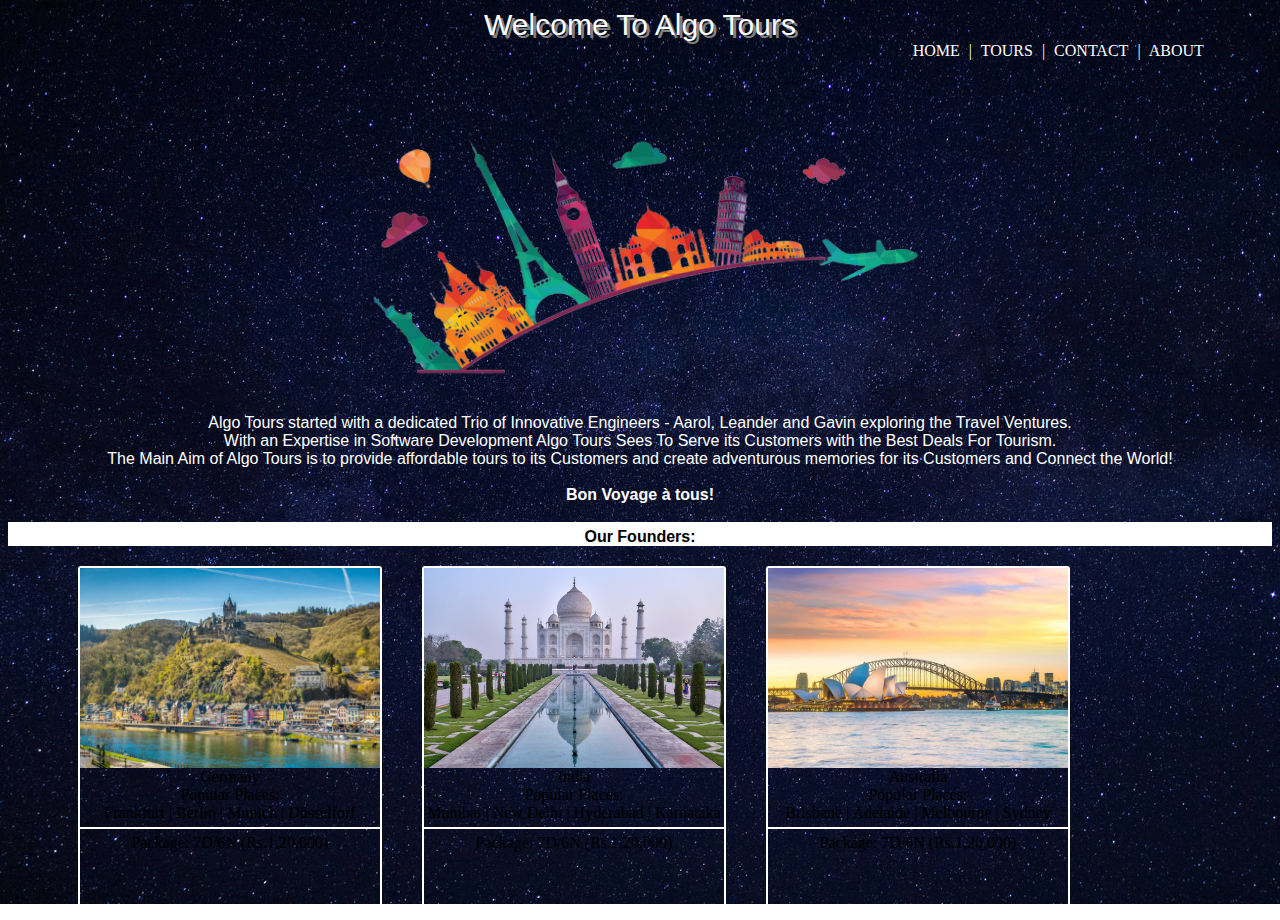
==== About.html @ dd87c513 "Basic Abt Us Page Created" ====
<!DOCTYPE html>
<html lang="en">

<head>
    <meta charset="UTF-8">
    <link rel="stylesheet" href="CSS/About.css">
    <meta name="viewport" content="width=device-width, initial-scale=1.0">
    <title>Algo Tours</title>
</head>

<body>
    <header
        style="color:white; text-align: center; font-family: sans-serif; font-size: 30px;text-shadow: 3px 3px grey;">
        Welcome
        To Algo Tours</header>
    <nav style="size:40px; float: right; margin-right:5%">
        <a href="index.html" style="text-decoration: none; color:white; margin-right: 5px;">HOME</a>
        <text style="color:white; margin-right: 5px;">|</text>
        <a href="Tours.html" style="text-decoration: none; color:white; margin-right: 5px;">TOURS</a>
        <text style="color:white; margin-right: 5px;">|</text>
        <a href="" style="text-decoration: none; color:white; margin-right: 5px;">CONTACT</a>
        <text style="color:white; margin-right: 5px;">|</text>
        <a href="About.html" style="text-decoration: none; color:white; margin-right: 5px;">ABOUT</a>
    </nav> <br>
    <div style="text-align: center;"><img src="CSS/Images/Abt2_Us-removebg-preview.png" width="700px" height="350px">
    </div>
    <div class="abt">
        Algo Tours started with a dedicated Trio of Innovative Engineers - Aarol, Leander and Gavin exploring the Travel
        Ventures.<br>
        With an Expertise in Software Development Algo Tours Sees To Serve its Customers with the Best Deals For
        Tourism.<br>
        The Main Aim of Algo Tours is to provide affordable tours to its Customers and create adventurous memories for
        its Customers and Connect the World!
        <br><br><b>Bon Voyage à tous!</b>
    </div>
    <br>
    <div
        style="color: black; text-align: center; display: list-item; font-family: sans-serif; border-top: 1px white solid;padding-top: 5px; background-color: white; position: sticky; top: 0;">
        <b>Our Founders:</b>
    </div>
    <div class="founders">
        <div class="main"> <!--Cards-->
            <div class="tr1">
                <img src="CSS/Images/Germany2.jpg" height="200px" width="300px" title="Germany" alt="Image Not Supported">
                <div class="card-data">Germany</div>
                <div class="card-txt">
                    Popular Places:<br>
                    <div style="padding-bottom: 5px; ">Frankfurt | Berlin | Munich | Düsselforf </div>
                    <div style="border-top: 2px solid white; padding-top: 5px;">Package: 7D/6N (Rs.1,20,000)</div>
                </div>
            </div>
            <div class="tr1">
                <img src="CSS/Images/India.jpeg" height="200px" width="300px" title="India" alt="Image Not Supported">
                <div class="card-data">India</div>
                <div class="card-txt">
                    Popular Places:<br>
                    <div style="padding-bottom: 5px;">Mumbai | New Delhi | Hyderabad | Karnataka </div>
                    <div style="border-top: 2px solid white; padding-top: 5px;">Package: 7D/6N (Rs.1,20,000)</div>
                </div>
            </div>
            <div class="tr1">
                <img src="CSS/Images/Australia.jpg" height="200px" width="300px" title="Australia"
                    alt="Image Not Supported">
                <div class="card-data">Australia</div>
                <div class="card-txt">
                    Popular Places:<br>
                    <div style="padding-bottom: 5px;">Brisbane | Adelaide | Melbourne | Sydney </div>
                    <div style="border-top: 2px solid white; padding-top: 5px;">Package: 7D/6N (Rs.1,20,000)</div>
                </div>
            </div>
        </div>
    </div>
</body>

</html>
---- CSS/About.css ----
body{
    background-image: url(Images/Home3-bg.webp);
    background-size: cover;
    background-repeat: no-repeat;
}
.abt{
    color:white;
    text-align: center;
    font-family: sans-serif;
    font-size: medium;
}
.main{
    padding-left: 50px;
    width: auto;
    height:350px;
    display:flex;
    flex-direction:row;
    text-align: center;
}
.tr1{
    width:300px;
    height:350px;
    border:2px solid white;
    margin:20px;
    display: flex; 
    flex-direction: column;
    border-radius: 3px;
}
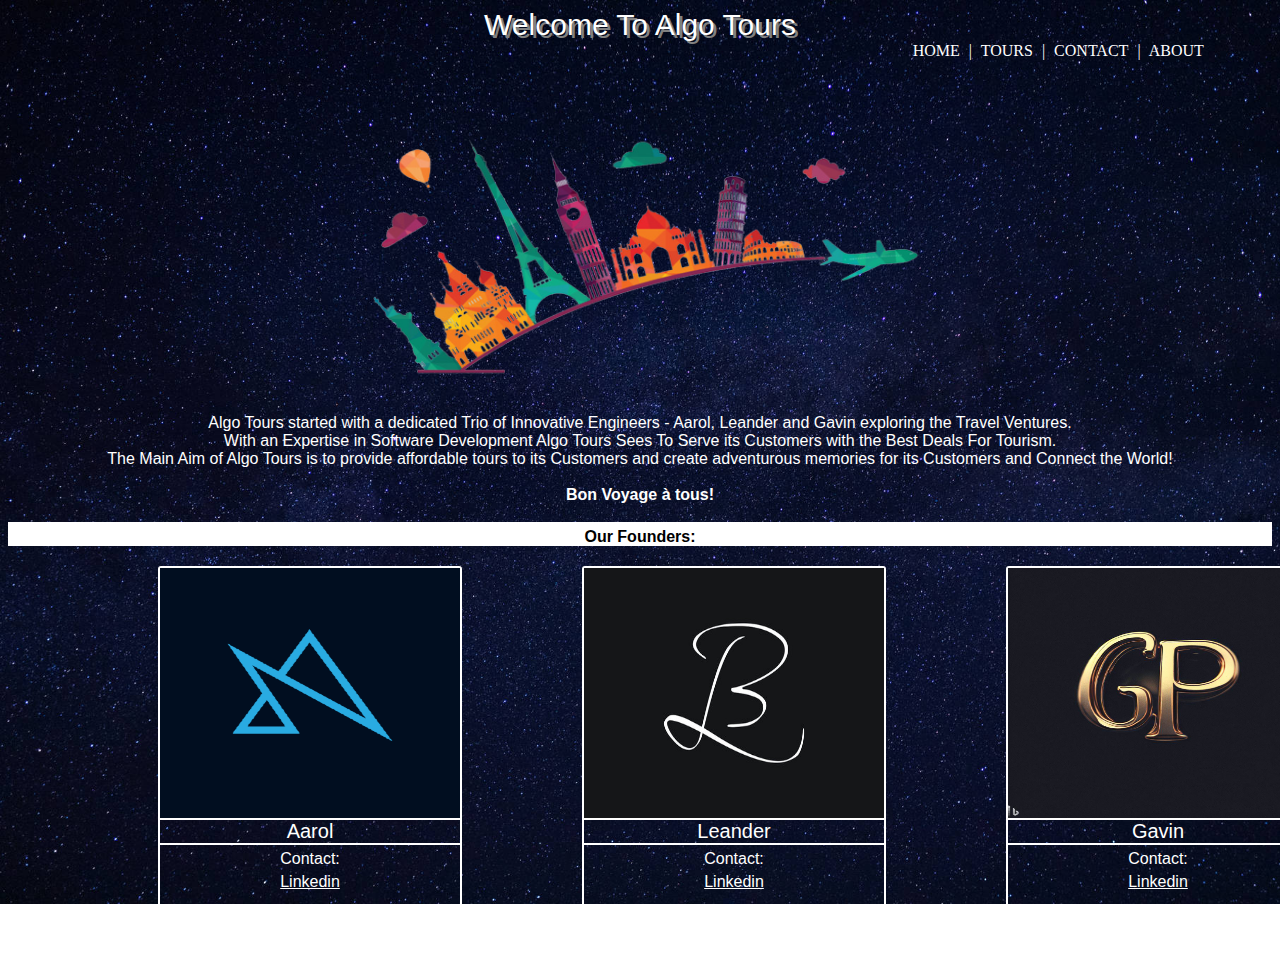
==== commit aa999541: "About Us Page Updated" ====
--- a/About.html
+++ b/About.html
@@ -41,31 +41,28 @@
     <div class="founders">
         <div class="main"> <!--Cards-->
             <div class="tr1">
-                <img src="CSS/Images/Germany2.jpg" height="200px" width="300px" title="Germany" alt="Image Not Supported">
-                <div class="card-data">Germany</div>
+                <img src="CSS/Images/Coding prof pic.png" height="250px" width="300px" title="Germany" alt="Image Not Supported">
+                <div class="card-data">Aarol</div>
                 <div class="card-txt">
-                    Popular Places:<br>
-                    <div style="padding-bottom: 5px; ">Frankfurt | Berlin | Munich | Düsselforf </div>
-                    <div style="border-top: 2px solid white; padding-top: 5px;">Package: 7D/6N (Rs.1,20,000)</div>
+                    Contact:<br>
+                    <div style="margin-top: 5px;"><a href="https://www.linkedin.com/in/aarol-d-souza-a25893259/" target="_blank" style="color: white;">Linkedin</a> </div>
                 </div>
             </div>
             <div class="tr1">
-                <img src="CSS/Images/India.jpeg" height="200px" width="300px" title="India" alt="Image Not Supported">
-                <div class="card-data">India</div>
+                <img src="CSS/Images/Lee.jpg" height="250px" width="300px" title="India" alt="Image Not Supported">
+                <div class="card-data">Leander</div>
                 <div class="card-txt">
-                    Popular Places:<br>
-                    <div style="padding-bottom: 5px;">Mumbai | New Delhi | Hyderabad | Karnataka </div>
-                    <div style="border-top: 2px solid white; padding-top: 5px;">Package: 7D/6N (Rs.1,20,000)</div>
+                    Contact:<br>
+                    <div style="margin-top: 5px;"><a href="https://www.linkedin.com/in/leander-braganza-304931284/" target="_blank" style="color: white;">Linkedin</a> </div>
                 </div>
             </div>
             <div class="tr1">
-                <img src="CSS/Images/Australia.jpg" height="200px" width="300px" title="Australia"
+                <img src="CSS/Images/GP.jpg" height="250px" width="300px" title="Australia"
                     alt="Image Not Supported">
-                <div class="card-data">Australia</div>
+                <div class="card-data">Gavin</div>
                 <div class="card-txt">
-                    Popular Places:<br>
-                    <div style="padding-bottom: 5px;">Brisbane | Adelaide | Melbourne | Sydney </div>
-                    <div style="border-top: 2px solid white; padding-top: 5px;">Package: 7D/6N (Rs.1,20,000)</div>
+                    Contact:<br>
+                    <div style="margin-top: 5px;"><a href="https://www.linkedin.com/in/gavin-pereira-61223621a/" target="_blank" style="color: white;">Linkedin</a> </div>
                 </div>
             </div>
         </div>
--- a/CSS/About.css
+++ b/CSS/About.css
@@ -19,10 +19,24 @@
 }
 .tr1{
     width:300px;
-    height:350px;
+    height:400px;
     border:2px solid white;
     margin:20px;
     display: flex; 
     flex-direction: column;
     border-radius: 3px;
+    margin-left: 100px;
+}
+.card-data{
+    color: white;
+    font-family: sans-serif;
+    font-size: 20px;
+    border-top: 2px solid white;
+    border-bottom: 2px solid white;
+}
+.card-txt{
+    margin-top:5px;
+    color:white;
+    font-family: sans-serif;
+    text-align: center;
 }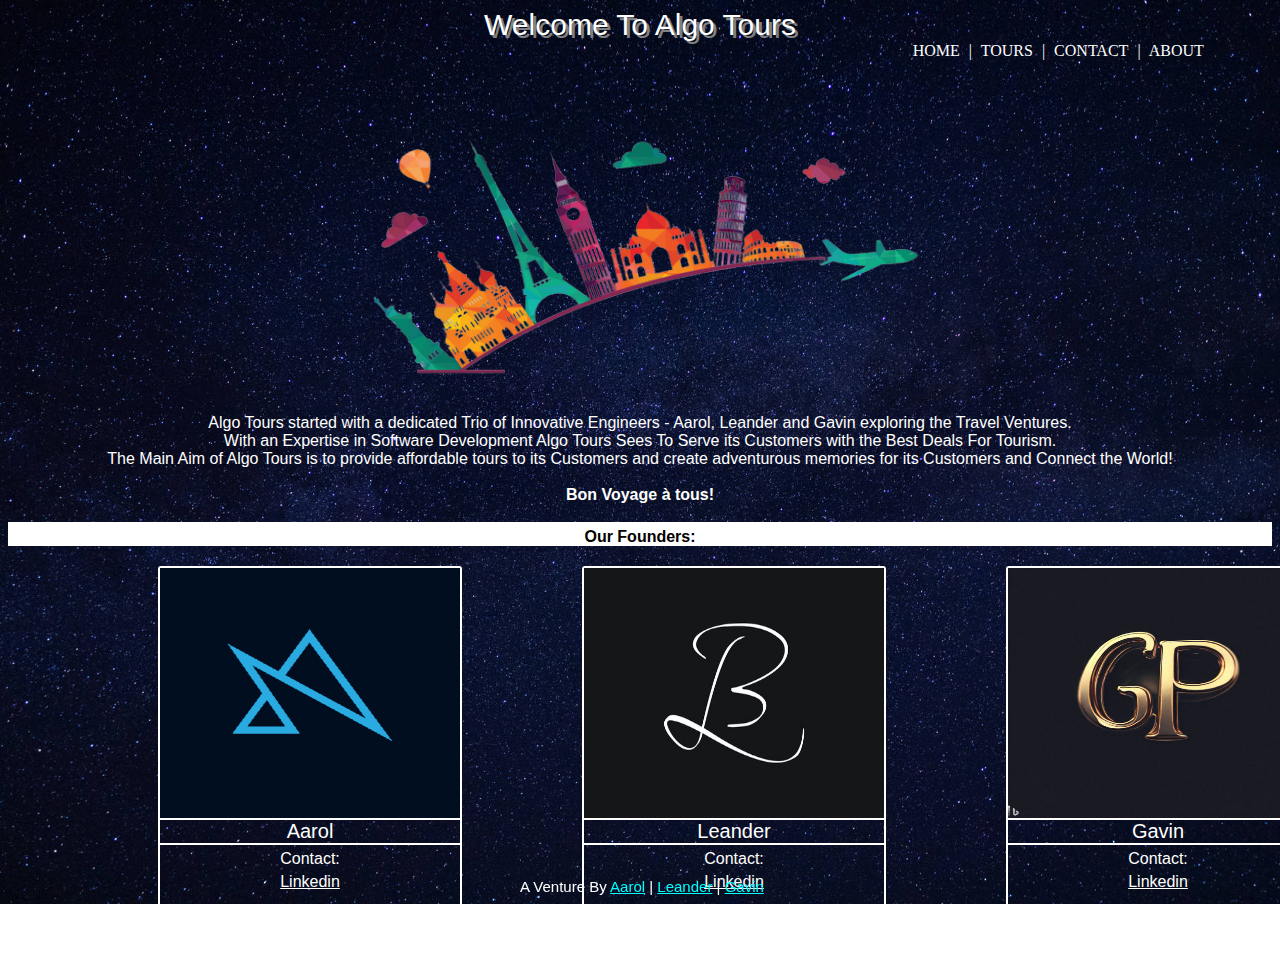
==== commit 6aaa2f43: "modified:   About.html 	modified:   CSS/About.css 	modified:   CSS/Contact.css 	modified:   contact." ====
--- a/About.html
+++ b/About.html
@@ -18,7 +18,7 @@
         <text style="color:white; margin-right: 5px;">|</text>
         <a href="Tours.html" style="text-decoration: none; color:white; margin-right: 5px;">TOURS</a>
         <text style="color:white; margin-right: 5px;">|</text>
-        <a href="" style="text-decoration: none; color:white; margin-right: 5px;">CONTACT</a>
+        <a href="contact.html" style="text-decoration: none; color:white; margin-right: 5px;">CONTACT</a>
         <text style="color:white; margin-right: 5px;">|</text>
         <a href="About.html" style="text-decoration: none; color:white; margin-right: 5px;">ABOUT</a>
     </nav> <br>
@@ -67,6 +67,9 @@
             </div>
         </div>
     </div>
+    <footer style=" position: fixed; bottom: 0;margin-left:40%; margin-bottom: 5px;">A Venture By <a href="https://github.com/AarDG10" style="color:aqua;" target="_blank">Aarol</a> | <a
+        href="https://github.com/Leebro10" style="color:aqua;" target="_blank">Leander</a> | <a
+        href="https://github.com/XGavinp" style="color:aqua;" target="_blank">Gavin</a></footer>
 </body>
 
 </html>--- a/CSS/About.css
+++ b/CSS/About.css
@@ -39,4 +39,12 @@
     color:white;
     font-family: sans-serif;
     text-align: center;
-}+}
+
+footer{
+    color:white;
+    text-align: center;
+    font-family: sans-serif;
+    font-size: 15px;
+    text-decoration: none;
+ }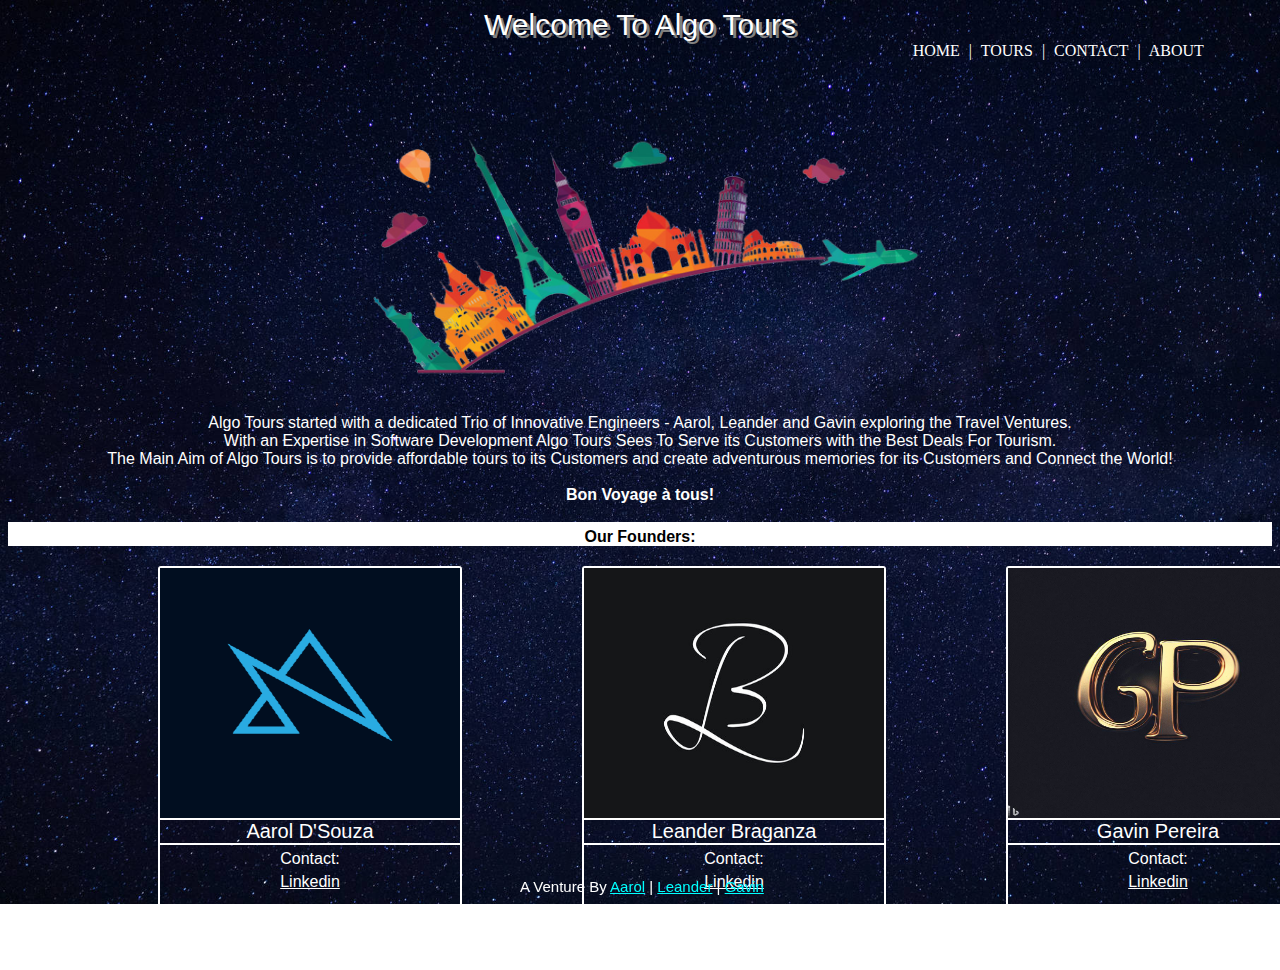
==== commit 8383e156: "modified:   About.html 	modified:   CSS/Contact.css 	modified:   contact.html" ====
--- a/About.html
+++ b/About.html
@@ -42,7 +42,7 @@
         <div class="main"> <!--Cards-->
             <div class="tr1">
                 <img src="CSS/Images/Coding prof pic.png" height="250px" width="300px" title="Germany" alt="Image Not Supported">
-                <div class="card-data">Aarol</div>
+                <div class="card-data">Aarol D'Souza</div>
                 <div class="card-txt">
                     Contact:<br>
                     <div style="margin-top: 5px;"><a href="https://www.linkedin.com/in/aarol-d-souza-a25893259/" target="_blank" style="color: white;">Linkedin</a> </div>
@@ -50,7 +50,7 @@
             </div>
             <div class="tr1">
                 <img src="CSS/Images/Lee.jpg" height="250px" width="300px" title="India" alt="Image Not Supported">
-                <div class="card-data">Leander</div>
+                <div class="card-data">Leander Braganza</div>
                 <div class="card-txt">
                     Contact:<br>
                     <div style="margin-top: 5px;"><a href="https://www.linkedin.com/in/leander-braganza-304931284/" target="_blank" style="color: white;">Linkedin</a> </div>
@@ -59,7 +59,7 @@
             <div class="tr1">
                 <img src="CSS/Images/GP.jpg" height="250px" width="300px" title="Australia"
                     alt="Image Not Supported">
-                <div class="card-data">Gavin</div>
+                <div class="card-data">Gavin Pereira</div>
                 <div class="card-txt">
                     Contact:<br>
                     <div style="margin-top: 5px;"><a href="https://www.linkedin.com/in/gavin-pereira-61223621a/" target="_blank" style="color: white;">Linkedin</a> </div>
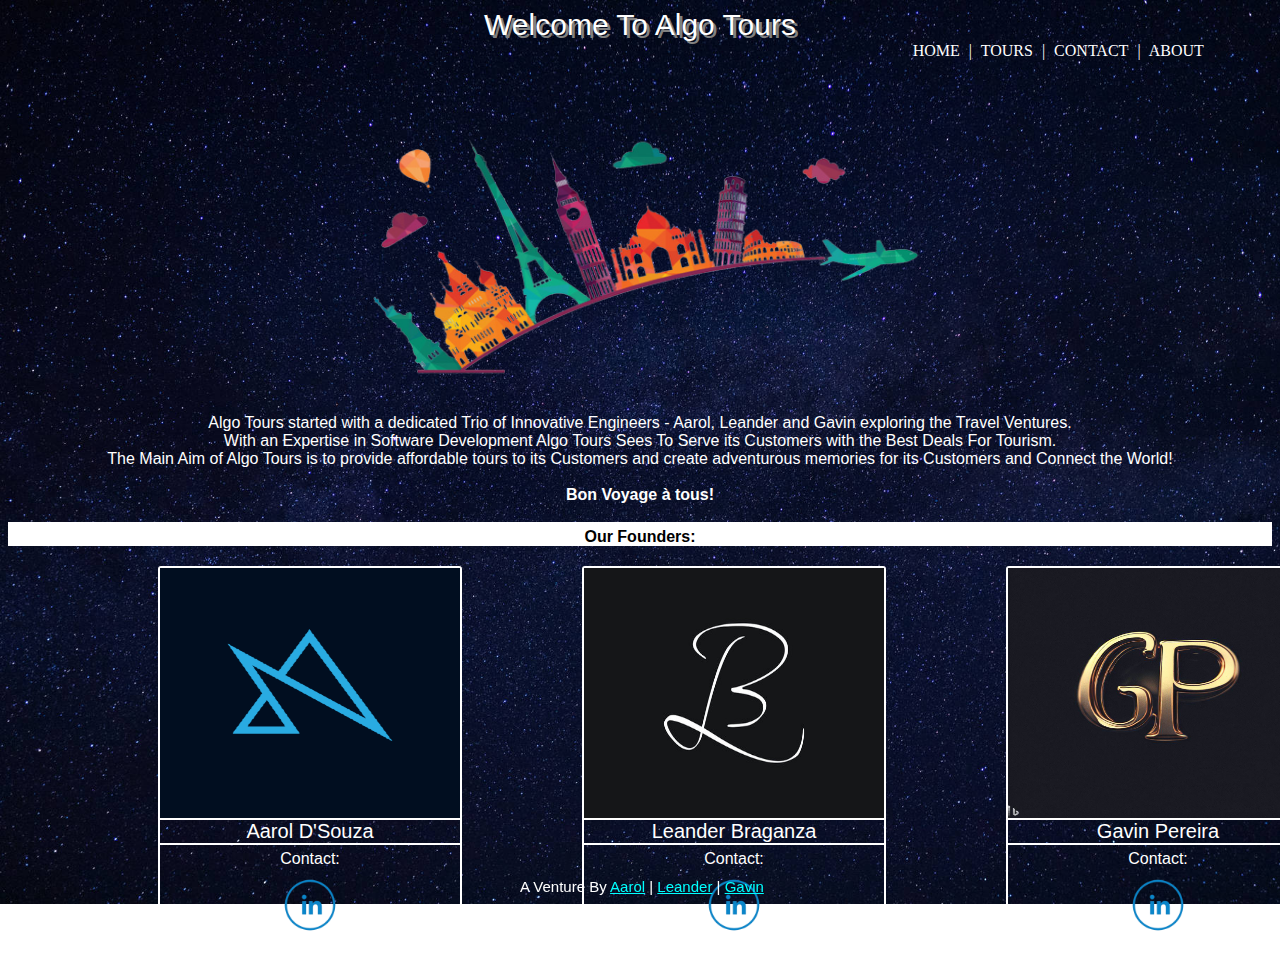
==== commit 419fd69d: "About Page Updated [Linkedin Image Added]" ====
--- a/About.html
+++ b/About.html
@@ -38,38 +38,50 @@
         style="color: black; text-align: center; display: list-item; font-family: sans-serif; border-top: 1px white solid;padding-top: 5px; background-color: white; position: sticky; top: 0;">
         <b>Our Founders:</b>
     </div>
-    <div class="founders">
-        <div class="main"> <!--Cards-->
-            <div class="tr1">
-                <img src="CSS/Images/Coding prof pic.png" height="250px" width="300px" title="Germany" alt="Image Not Supported">
-                <div class="card-data">Aarol D'Souza</div>
-                <div class="card-txt">
-                    Contact:<br>
-                    <div style="margin-top: 5px;"><a href="https://www.linkedin.com/in/aarol-d-souza-a25893259/" target="_blank" style="color: white;">Linkedin</a> </div>
+        <div class="founders">
+            <div class="main"> <!--Cards-->
+                <div class="tr1">
+                    <img src="CSS/Images/Coding prof pic.png" height="250px" width="300px" title="Aarol D'Souza" alt="Image Not Supported">
+                    <div class="card-data">Aarol D'Souza</div>
+                    <div class="card-txt">
+                        Contact:
+                        <div style="margin-top: 2px;">
+                            <a href="https://www.linkedin.com/in/aarol-d-souza-a25893259/" target="_blank">
+                            <img src="CSS/Images/Linkedin-removebg-preview.png" height="70px" width="70px">
+                            </a>
+                        </div>
+                    </div>
                 </div>
-            </div>
-            <div class="tr1">
-                <img src="CSS/Images/Lee.jpg" height="250px" width="300px" title="India" alt="Image Not Supported">
-                <div class="card-data">Leander Braganza</div>
-                <div class="card-txt">
-                    Contact:<br>
-                    <div style="margin-top: 5px;"><a href="https://www.linkedin.com/in/leander-braganza-304931284/" target="_blank" style="color: white;">Linkedin</a> </div>
+                <div class="tr1">
+                    <img src="CSS/Images/Lee.jpg" height="250px" width="300px" title="Leander Braganza" alt="Image Not Supported">
+                    <div class="card-data">Leander Braganza</div>
+                    <div class="card-txt">
+                        Contact:
+                        <div style="margin-top: 2px;">
+                            <a href="https://www.linkedin.com/in/leander-braganza-304931284/" target="_blank">
+                            <img src="CSS/Images/Linkedin-removebg-preview.png" height="70px" width="70px">
+                            </a>
+                        </div>
+                    </div>
                 </div>
-            </div>
-            <div class="tr1">
-                <img src="CSS/Images/GP.jpg" height="250px" width="300px" title="Australia"
-                    alt="Image Not Supported">
-                <div class="card-data">Gavin Pereira</div>
-                <div class="card-txt">
-                    Contact:<br>
-                    <div style="margin-top: 5px;"><a href="https://www.linkedin.com/in/gavin-pereira-61223621a/" target="_blank" style="color: white;">Linkedin</a> </div>
+                <div class="tr1">
+                    <img src="CSS/Images/GP.jpg" height="250px" width="300px" title="Gavin Pereira"
+                        alt="Image Not Supported">
+                    <div class="card-data">Gavin Pereira</div>
+                    <div class="card-txt">
+                        Contact:
+                        <div style="margin-top: 2px;">
+                            <a href="https://www.linkedin.com/in/gavin-pereira-61223621a/" target="_blank">
+                            <img src="CSS/Images/Linkedin-removebg-preview.png" height="70px" width="70px">
+                            </a> 
+                        </div>
+                    </div>
                 </div>
             </div>
         </div>
-    </div>
-    <footer style=" position: fixed; bottom: 0;margin-left:40%; margin-bottom: 5px;">A Venture By <a href="https://github.com/AarDG10" style="color:aqua;" target="_blank">Aarol</a> | <a
-        href="https://github.com/Leebro10" style="color:aqua;" target="_blank">Leander</a> | <a
-        href="https://github.com/XGavinp" style="color:aqua;" target="_blank">Gavin</a></footer>
+        <footer style=" position: fixed; bottom: 0;margin-left:40%; margin-bottom: 5px;">A Venture By <a href="https://github.com/AarDG10" style="color:aqua;" target="_blank">Aarol</a> | <a
+                href="https://github.com/Leebro10" style="color:aqua;" target="_blank">Leander</a> | <a
+                href="https://github.com/XGavinp" style="color:aqua;" target="_blank">Gavin</a></footer>
 </body>
 
 </html>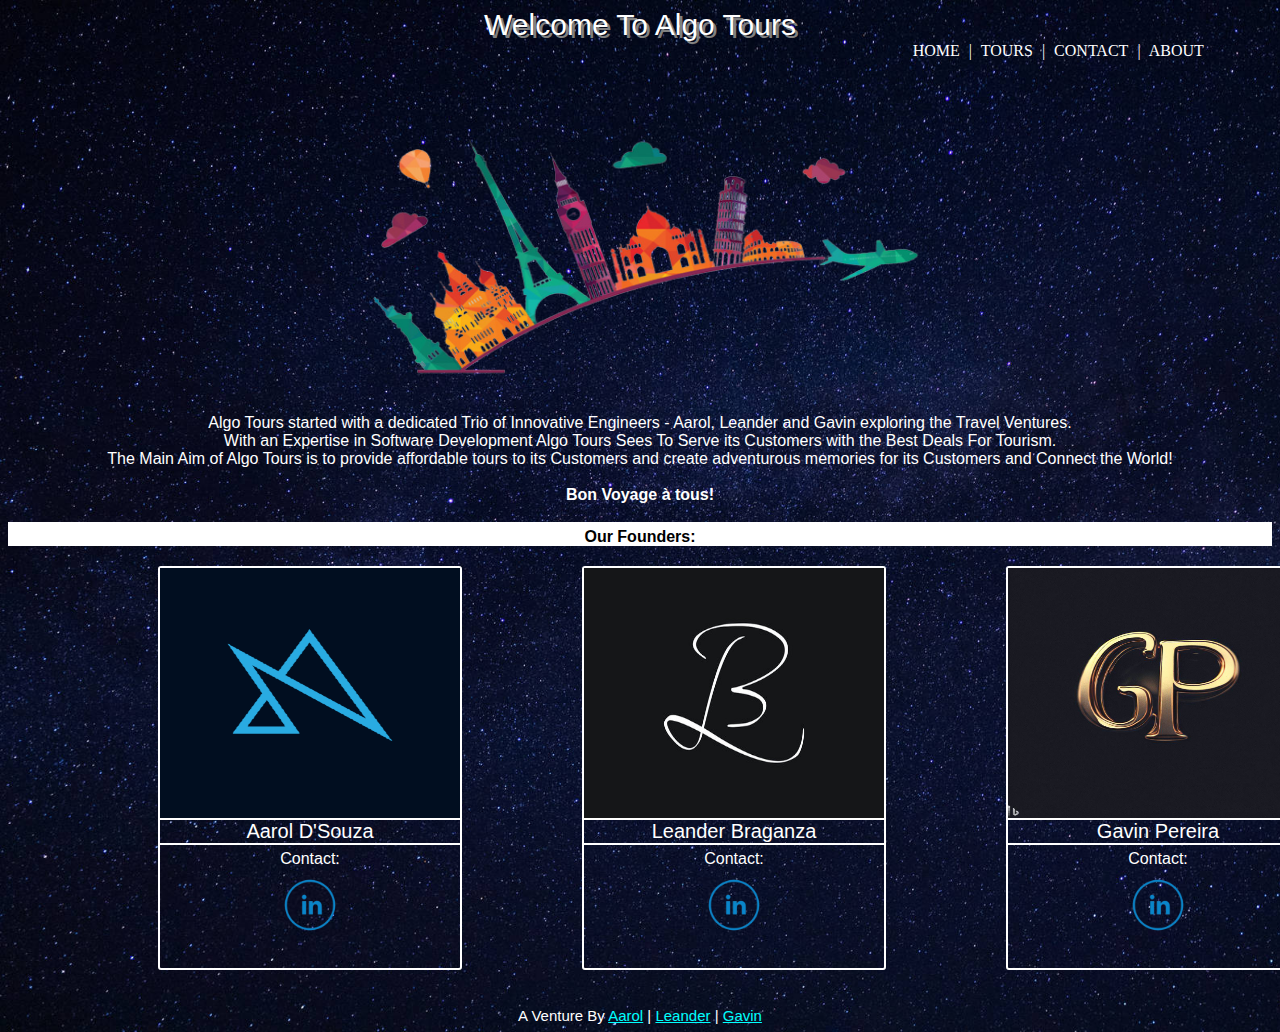
==== commit bab0460e: "About Page Bug Fixed" ====
--- a/About.html
+++ b/About.html
@@ -78,10 +78,10 @@
                     </div>
                 </div>
             </div>
-        </div>
-        <footer style=" position: fixed; bottom: 0;margin-left:40%; margin-bottom: 5px;">A Venture By <a href="https://github.com/AarDG10" style="color:aqua;" target="_blank">Aarol</a> | <a
+        </div> <br> <br>
+        <footer style="bottom: 0;margin-left:40%; margin-bottom: 5px; margin-right: 40%;">A Venture By <a href="https://github.com/AarDG10" style="color:aqua;" target="_blank">Aarol</a> | <a
                 href="https://github.com/Leebro10" style="color:aqua;" target="_blank">Leander</a> | <a
-                href="https://github.com/XGavinp" style="color:aqua;" target="_blank">Gavin</a></footer>
+                href="https://github.com/XGavinp" style="color:aqua;" target="_blank">Gavin</a></footer> 
 </body>
 
 </html>--- a/CSS/About.css
+++ b/CSS/About.css
@@ -16,6 +16,7 @@
     display:flex;
     flex-direction:row;
     text-align: center;
+    margin-bottom: 75px;
 }
 .tr1{
     width:300px;
@@ -40,7 +41,10 @@
     font-family: sans-serif;
     text-align: center;
 }
-
+.founders{
+    display: flex;
+    flex-direction: column;
+}
 footer{
     color:white;
     text-align: center;
